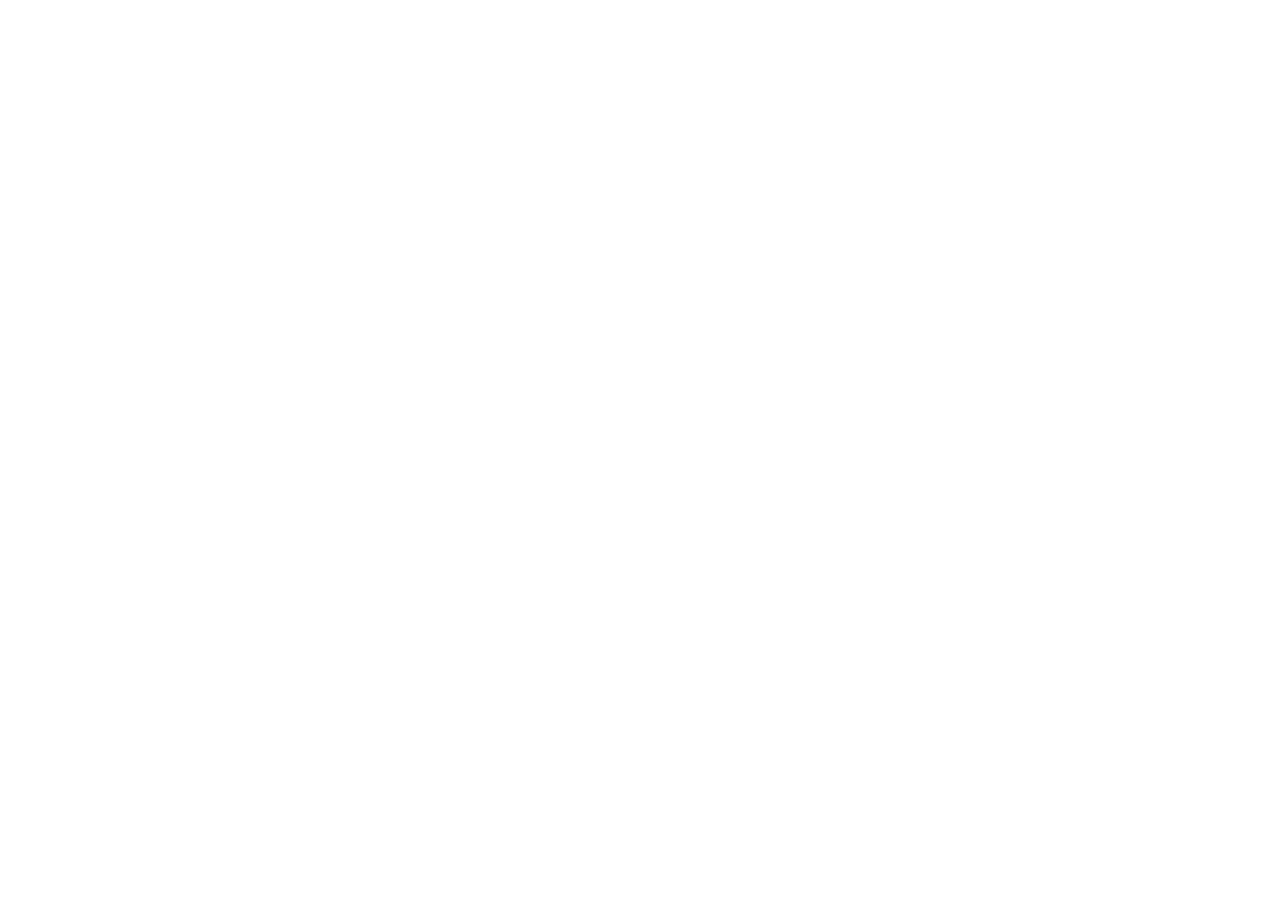
==== mod2_solution/index.html @ 628c535f "added files" ====
<!DOCTYPE html>
<html>
<head>
	<meta charset="utf-8">
	<meta name="viewport" content="width=device-width, initial-scale=1.0">
	<title>Menu</title>
	<link rel="stylesheet" href="style.css">
</head>
<body>

</body>
</html>
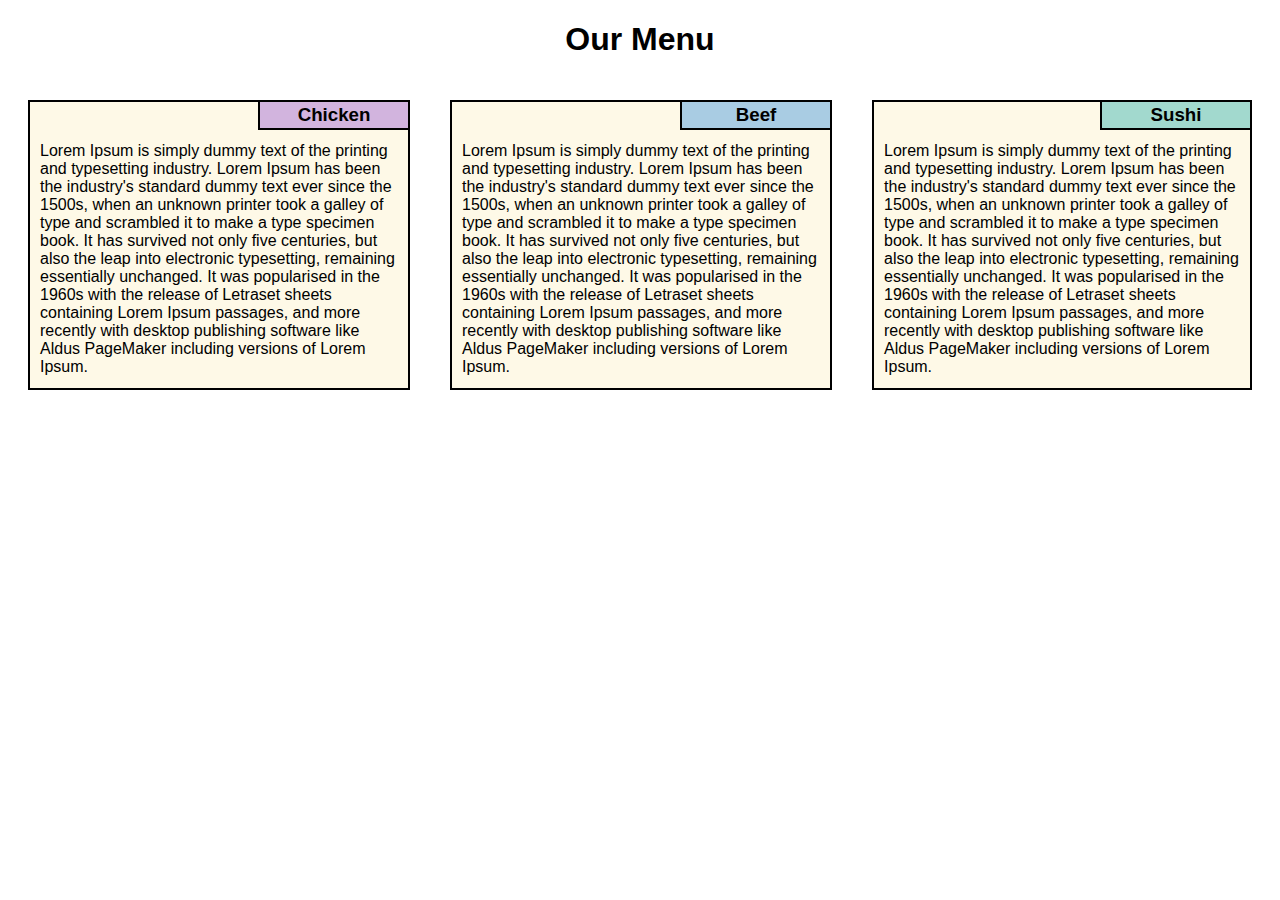
==== commit 6f1fab69: "finished exercise" ====
--- a/mod2_solution/index.html
+++ b/mod2_solution/index.html
@@ -8,5 +8,32 @@
 </head>
 <body>
 
+	<h1>Our Menu</h1>
+
+	<div class="flex-container">
+
+		<div id="tablet-horizontal">
+
+			<article id="chicken-article" class="column-item">
+				<h3 id="chicken-title">Chicken</h3>
+				<p>Lorem Ipsum is simply dummy text of the printing and typesetting industry. Lorem Ipsum has been the industry's standard dummy text ever since the 1500s, when an unknown printer took a galley of type and scrambled it to make a type specimen book. It has survived not only five centuries, but also the leap into electronic typesetting, remaining essentially unchanged. It was popularised in the 1960s with the release of Letraset sheets containing Lorem Ipsum passages, and more recently with desktop publishing software like Aldus PageMaker including versions of Lorem Ipsum.</p>
+			</article>
+
+			<article id="beef-article" class="column-item">
+				<h3  id="beef-title">Beef</h3>
+				<p>Lorem Ipsum is simply dummy text of the printing and typesetting industry. Lorem Ipsum has been the industry's standard dummy text ever since the 1500s, when an unknown printer took a galley of type and scrambled it to make a type specimen book. It has survived not only five centuries, but also the leap into electronic typesetting, remaining essentially unchanged. It was popularised in the 1960s with the release of Letraset sheets containing Lorem Ipsum passages, and more recently with desktop publishing software like Aldus PageMaker including versions of Lorem Ipsum.</p>
+			</article>
+
+		</div>
+
+
+
+		<article id="sushi-article" class="column-item">
+			<h3 id="sushi-title">Sushi</h3>
+			<p>Lorem Ipsum is simply dummy text of the printing and typesetting industry. Lorem Ipsum has been the industry's standard dummy text ever since the 1500s, when an unknown printer took a galley of type and scrambled it to make a type specimen book. It has survived not only five centuries, but also the leap into electronic typesetting, remaining essentially unchanged. It was popularised in the 1960s with the release of Letraset sheets containing Lorem Ipsum passages, and more recently with desktop publishing software like Aldus PageMaker including versions of Lorem Ipsum.</p>
+		</article>
+
+	</div>
+
 </body>
 </html>--- a/mod2_solution/style.css
+++ b/mod2_solution/style.css
@@ -0,0 +1,103 @@
+*{
+	box-sizing: border-box;
+	font-family: Arial, Helvetica, sans-serif;
+}
+
+h1 {
+	text-align: center;
+}
+
+.column-item {
+	padding: 10px;
+	margin: 20px;
+	border-style: solid;
+	border-width: 2px;
+	position: relative;
+	background: #FEF9E7;
+}
+
+h3 {
+	text-align: center;
+	border-width: 2px;
+	padding:  2px;
+	margin-top: 0px;
+	border-style: none none solid solid;
+    width: 150px;
+    position: absolute;
+    top: 0;
+    right: 0;
+}
+
+#chicken-title {
+	background: #D2B4DE;
+}
+
+#beef-title {
+	background: #A9CCE3;
+}
+
+#sushi-title {
+	background: #A2D9CE ;
+}
+
+p {
+	position: relative;
+	top: 14px;
+}
+
+.flex-container {
+  display: flex;
+}
+
+
+
+@media (max-width: 767px) {
+	.flex-container {
+		flex-direction: column;
+	}
+
+	#tablet-horizontal{
+		display: flex;
+		flex-direction: column;
+
+	}
+}
+
+@media (min-width: 768px) and  (max-width: 991px) {
+
+	.flex-container {
+		flex-direction: column;
+	}
+
+	#tablet-horizontal{
+		display: flex;
+		flex-direction: row;
+
+	}
+
+	#chicken-article , #beef-article {
+		flex: 50%;
+	}
+
+	
+	
+}
+
+@media (min-width: 992px) {
+	.flex-container {
+		flex-direction: row;
+	}
+
+	#tablet-horizontal{
+		display: flex;
+		flex-direction: row;
+		width: 69%;
+	}
+
+	#sushi-article {
+		width: 31%;
+	}
+
+	
+}
+
